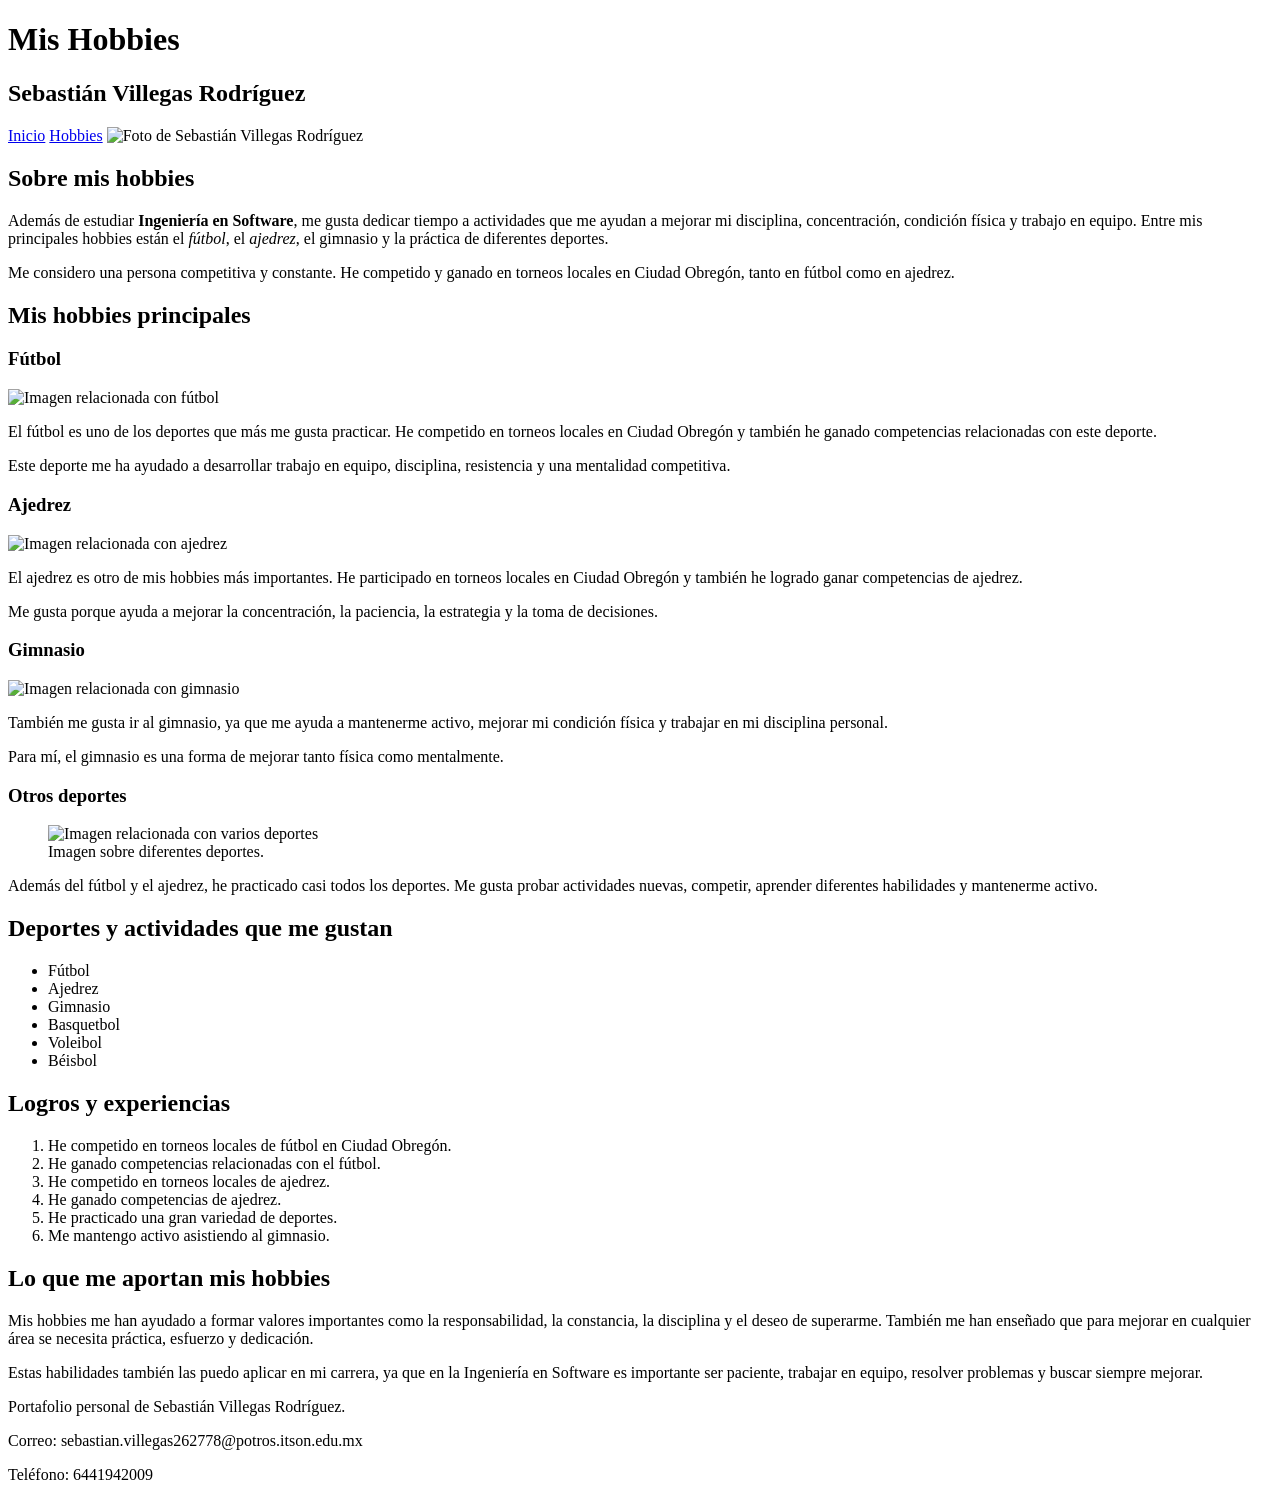
==== static/Hobbies.html @ 04a099b8 "Add files via upload" ====
<!DOCTYPE html>
<html lang="es">
<head>
    <meta charset="UTF-8">
    <meta name="viewport" content="width=device-width, initial-scale=1.0">
    <title>Hobbies de Sebastián Villegas Rodríguez</title>
</head>
<body>

<header>
    <h1>Mis Hobbies</h1>
    <h2>Sebastián Villegas Rodríguez</h2>
    <nav>
        <a href="index.html">Inicio</a>
        <a href="Hobbies.html">Hobbies</a>
        <img src="imagenes/sebastianVillegas.jpeg" alt="Foto de Sebastián Villegas Rodríguez" width="250">
    </nav>
</header>
<main>
    <section>
        <h2>Sobre mis hobbies</h2>
        <p>
            Además de estudiar <strong>Ingeniería en Software</strong>, me gusta dedicar tiempo a actividades
            que me ayudan a mejorar mi disciplina, concentración, condición física y trabajo en equipo.
            Entre mis principales hobbies están el <em>fútbol</em>, el <em>ajedrez</em>, el gimnasio
            y la práctica de diferentes deportes.
        </p>
        <p>
            Me considero una persona competitiva y constante. He competido y ganado en torneos locales
            en Ciudad Obregón, tanto en fútbol como en ajedrez.
        </p>
    </section>
    <section>
        <h2>Mis hobbies principales</h2>
        <article>
            <h3>Fútbol</h3>
                <img src="https://s1.significados.com/foto/imagen-de-destaque-que-es-el-futbol.-jugadores-y-balon.jpg?class=ogImageSquare" alt="Imagen relacionada con fútbol" width="300">
            <p>El fútbol es uno de los deportes que más me gusta practicar. He competido en torneos locales en Ciudad Obregón y también he ganado competencias relacionadas con este deporte.</p>
            <p>Este deporte me ha ayudado a desarrollar trabajo en equipo, disciplina, resistencia y una mentalidad competitiva.</p>
        </article>
        <article>
            <h3>Ajedrez</h3>
                <img src="https://encrypted-tbn0.gstatic.com/images?q=tbn:ANd9GcQHMkC3qStjIYjzLUYKY2FWgdoibkIAQm7ytg&s" alt="Imagen relacionada con ajedrez" width="300">
            <p>El ajedrez es otro de mis hobbies más importantes. He participado en torneos locales en Ciudad Obregón y también he logrado ganar competencias de ajedrez.
            </p>
            <p>Me gusta porque ayuda a mejorar la concentración, la paciencia, la estrategia y la toma de decisiones.</p>
        </article>
        <article>
            <h3>Gimnasio</h3>
                <img src="https://encrypted-tbn0.gstatic.com/images?q=tbn:ANd9GcQt5wh2cwJgsWoh7ID6_ZHwfo4xbdhHfyCSoQ&s" alt="Imagen relacionada con gimnasio" width="300">
            <p>También me gusta ir al gimnasio, ya que me ayuda a mantenerme activo, mejorar mi condición física y trabajar en mi disciplina personal.</p>
            <p>Para mí, el gimnasio es una forma de mejorar tanto física como mentalmente.</p>
        </article>
        <article>
            <h3>Otros deportes</h3>
            <figure><img src="https://encrypted-tbn0.gstatic.com/images?q=tbn:ANd9GcRJe6WWM1Tv-RJjZYS1oz4O3TuaKF_u3JOrDQ&s" alt="Imagen relacionada con varios deportes" width="300"><figcaption>Imagen sobre diferentes deportes.</figcaption></figure>
            <p>Además del fútbol y el ajedrez, he practicado casi todos los deportes. Me gusta probar actividades nuevas, competir, aprender diferentes habilidades y mantenerme activo.</p>
        </article>
    </section>
    <section>
        <h2>Deportes y actividades que me gustan</h2>
        <ul>
            <li>Fútbol</li>
            <li>Ajedrez</li>
            <li>Gimnasio</li>
            <li>Basquetbol</li>
            <li>Voleibol</li>
            <li>Béisbol</li>
        </ul>
    </section>
    <section>
        <h2>Logros y experiencias</h2>
        <ol>
            <li>He competido en torneos locales de fútbol en Ciudad Obregón.</li>
            <li>He ganado competencias relacionadas con el fútbol.</li>
            <li>He competido en torneos locales de ajedrez.</li>
            <li>He ganado competencias de ajedrez.</li>
            <li>He practicado una gran variedad de deportes.</li>
            <li>Me mantengo activo asistiendo al gimnasio.</li>
        </ol>
    </section>
    <section>
        <h2>Lo que me aportan mis hobbies</h2>
        <p>Mis hobbies me han ayudado a formar valores importantes como la responsabilidad, la constancia, la disciplina y el deseo de superarme. También me han enseñado que para mejorar en cualquier área se necesita práctica, esfuerzo y dedicación.</p>
        <p>Estas habilidades también las puedo aplicar en mi carrera, ya que en la Ingeniería en Software es importante ser paciente, trabajar en equipo, resolver problemas y buscar siempre mejorar.</p>
    </section>
</main>
<footer>
    <p>Portafolio personal de Sebastián Villegas Rodríguez.</p>
    <p>Correo: sebastian.villegas262778@potros.itson.edu.mx</p>
    <p>Teléfono: 6441942009</p>
</footer>
</body>
</html>
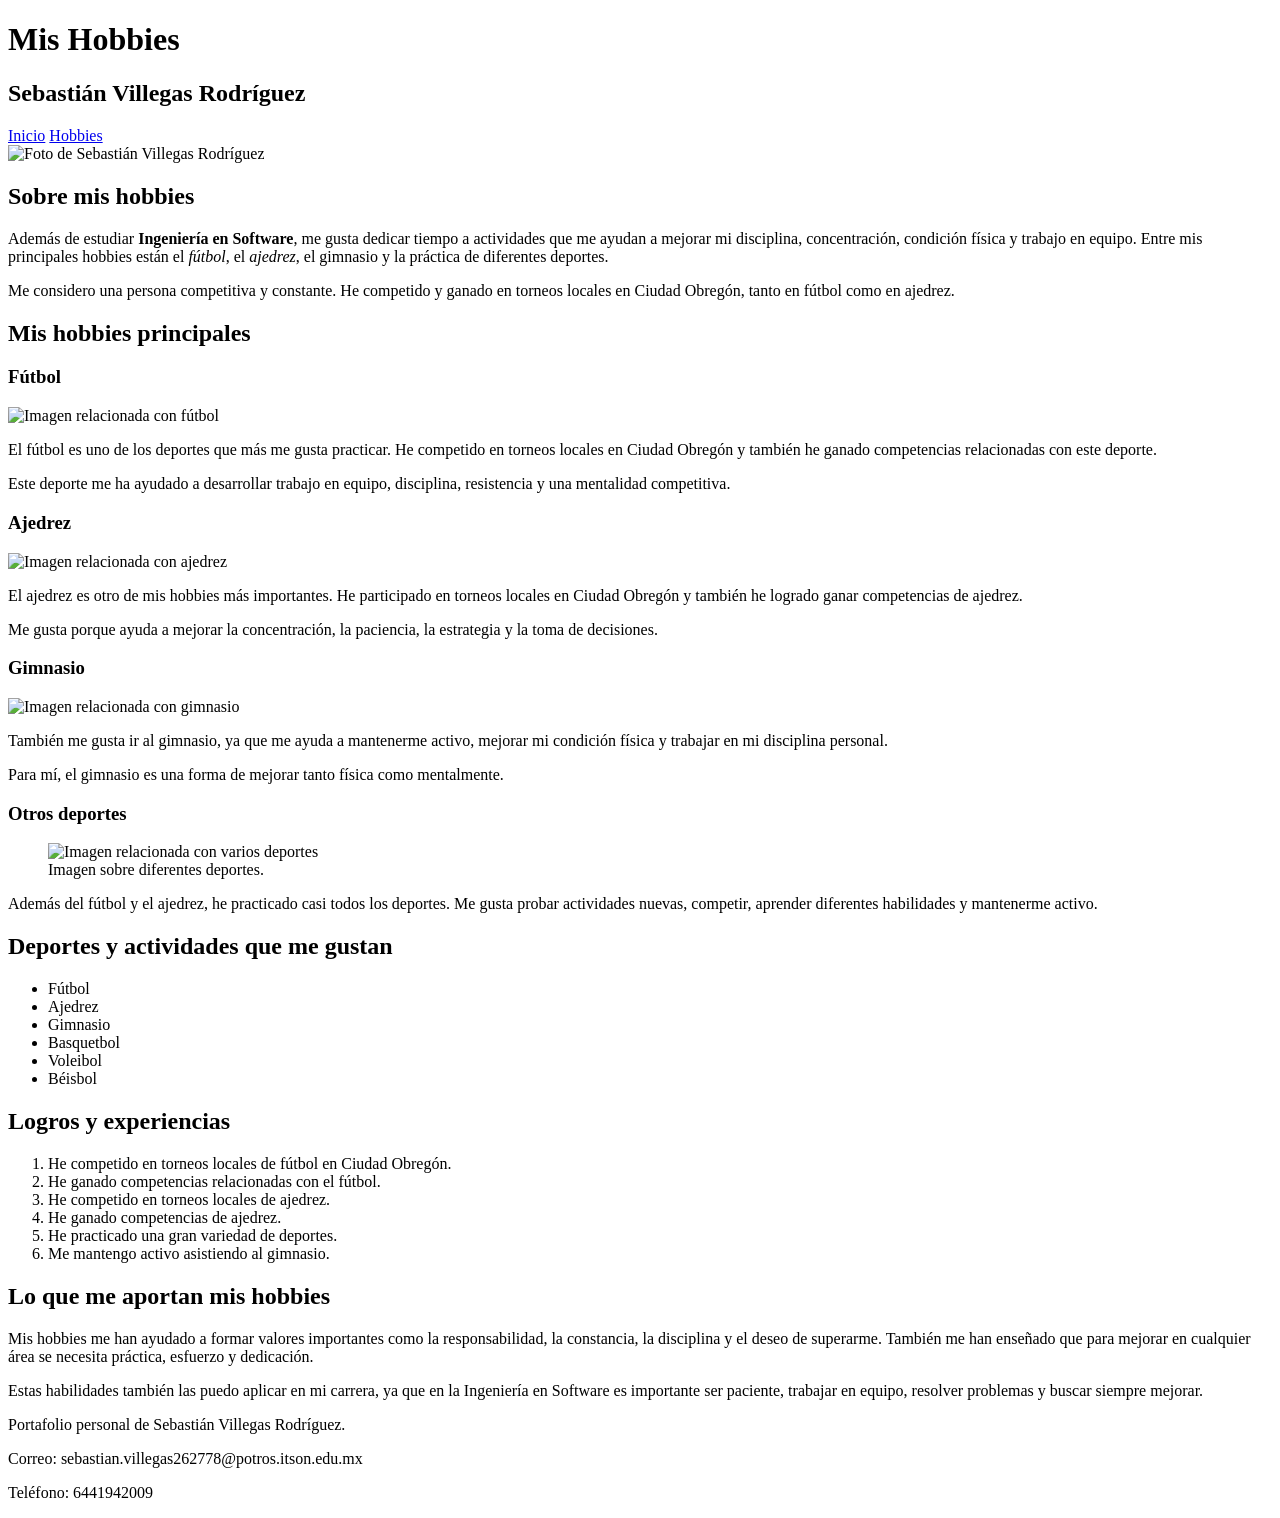
==== commit 323ba88b: "Add files via upload" ====
--- a/static/Hobbies.html
+++ b/static/Hobbies.html
@@ -13,8 +13,8 @@
     <nav>
         <a href="index.html">Inicio</a>
         <a href="Hobbies.html">Hobbies</a>
-        <img src="imagenes/sebastianVillegas.jpeg" alt="Foto de Sebastián Villegas Rodríguez" width="250">
     </nav>
+    <img src="imagenes/sebastianVillegas.jpeg" alt="Foto de Sebastián Villegas Rodríguez" width="250">
 </header>
 <main>
     <section>
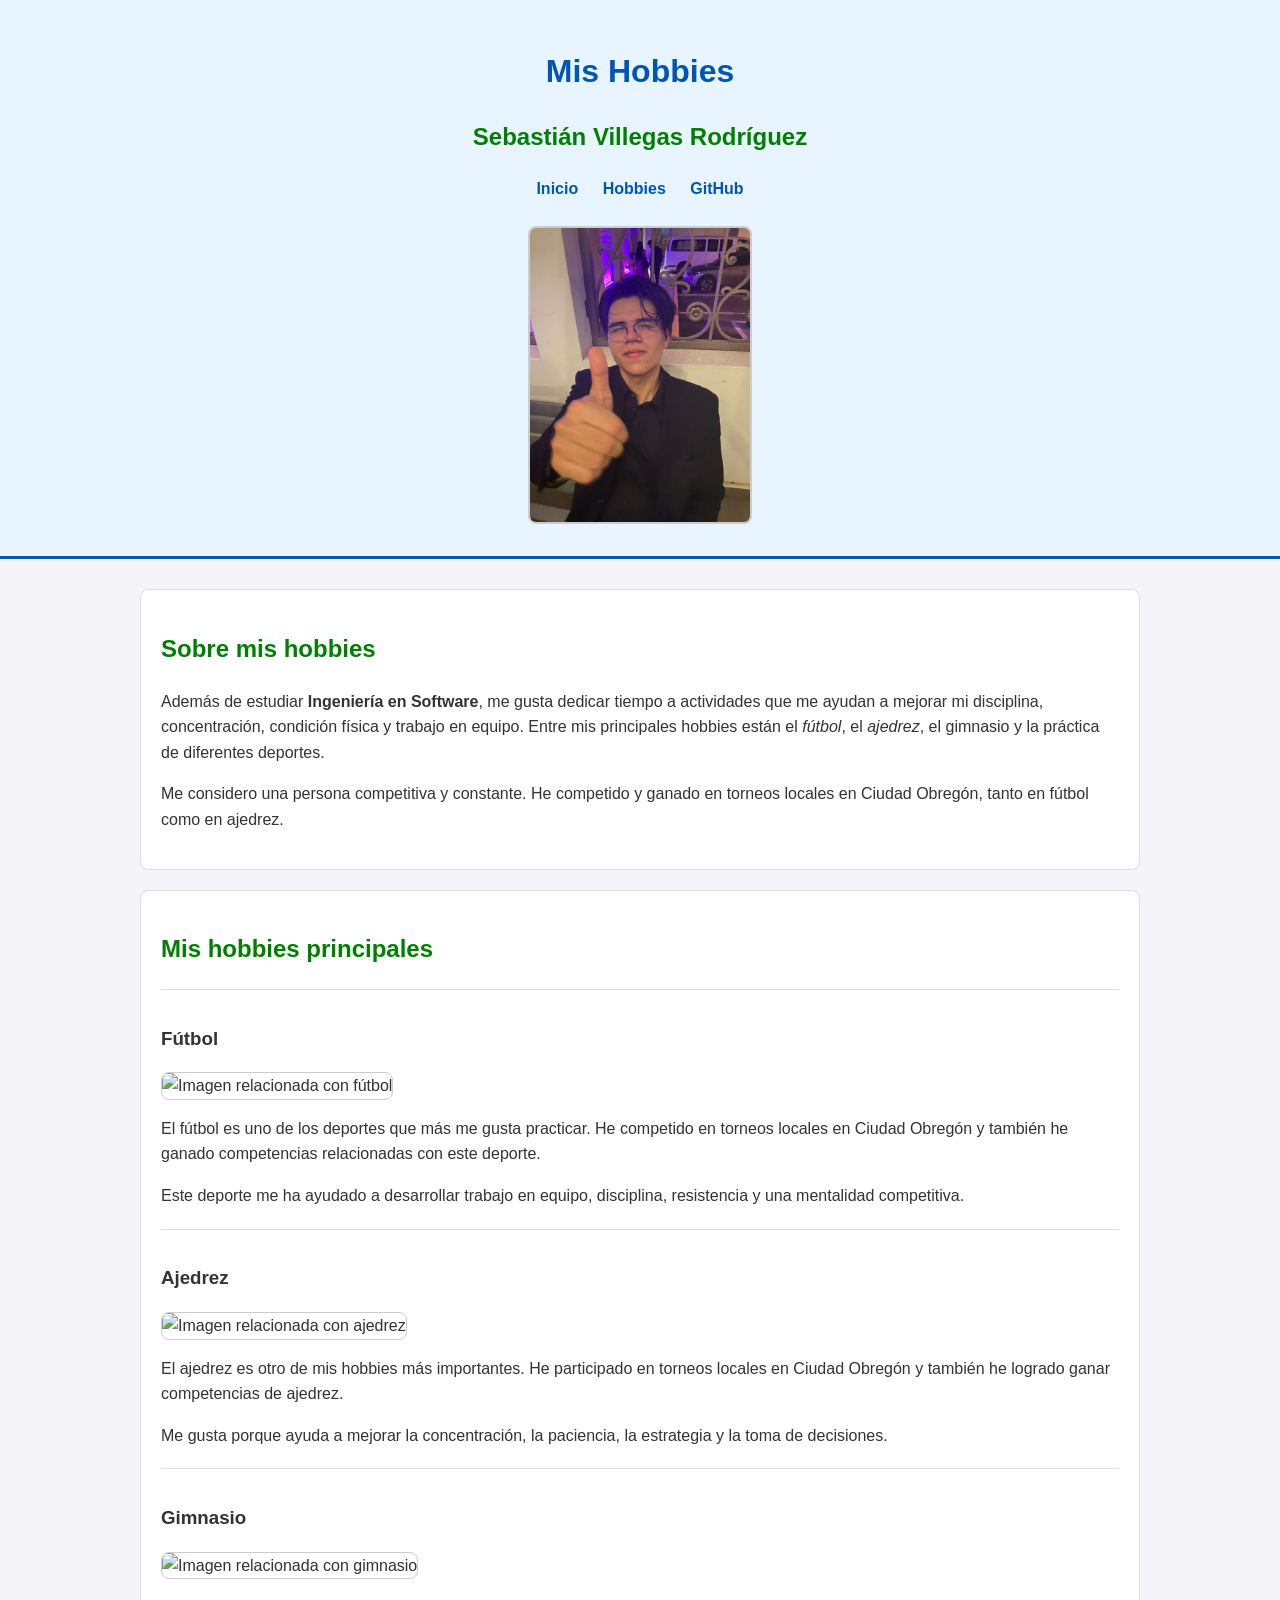
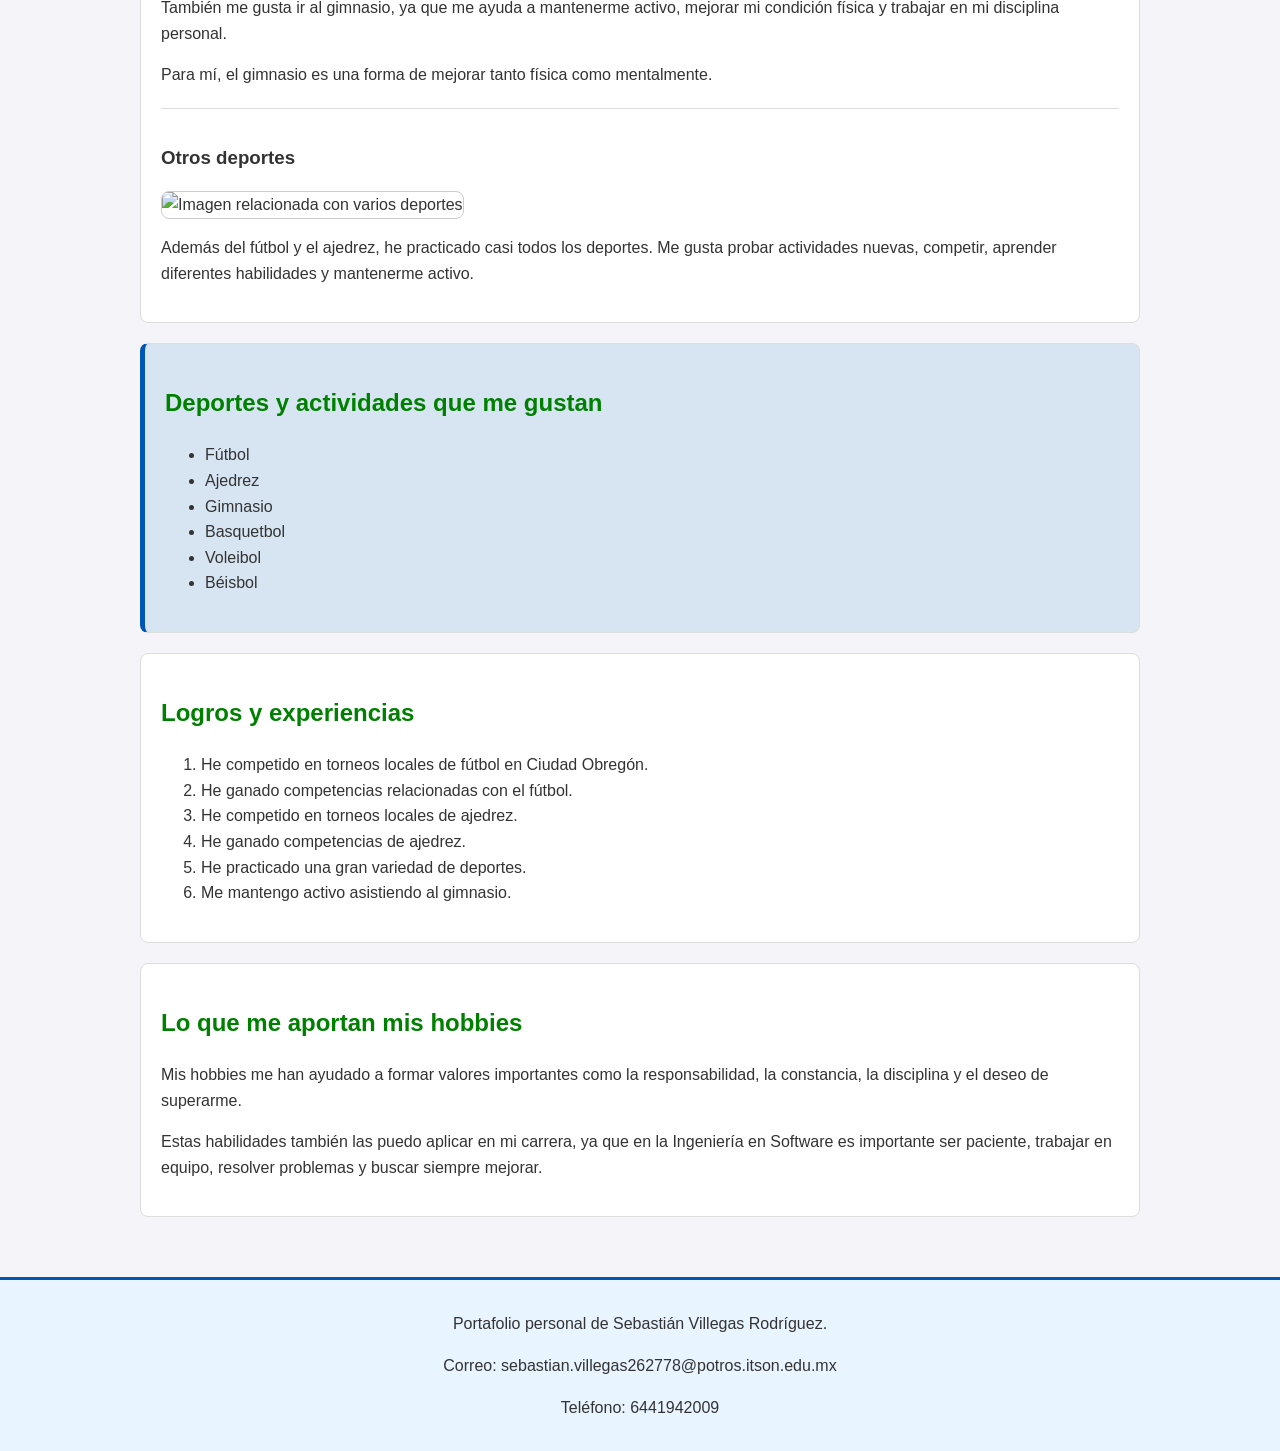
==== commit 08716d75: "Add files via upload" ====
--- a/static/Hobbies.html
+++ b/static/Hobbies.html
@@ -4,60 +4,53 @@
     <meta charset="UTF-8">
     <meta name="viewport" content="width=device-width, initial-scale=1.0">
     <title>Hobbies de Sebastián Villegas Rodríguez</title>
+    <link rel="stylesheet" href="stylees.css">
+    <link rel="icon" type="image/jpeg" href="imagenes/SebastianVillegas.jpeg">
 </head>
 <body>
-
 <header>
     <h1>Mis Hobbies</h1>
     <h2>Sebastián Villegas Rodríguez</h2>
     <nav>
         <a href="index.html">Inicio</a>
-        <a href="Hobbies.html">Hobbies</a>
+        <a href="hobbies.html">Hobbies</a>
+        <a href="https://github.com/sebastiangoood/Portafolio-SebastianVillegas" target="_blank">GitHub</a>
     </nav>
-    <img src="imagenes/sebastianVillegas.jpeg" alt="Foto de Sebastián Villegas Rodríguez" width="250">
+    <img class="foto-perfil" src="imagenes/SebastianVillegas.jpeg" alt="Foto de Sebastián Villegas Rodríguez">
 </header>
-<main>
-    <section>
+<main id="contenido-principal">
+    <section class="tarjeta">
         <h2>Sobre mis hobbies</h2>
-        <p>
-            Además de estudiar <strong>Ingeniería en Software</strong>, me gusta dedicar tiempo a actividades
-            que me ayudan a mejorar mi disciplina, concentración, condición física y trabajo en equipo.
-            Entre mis principales hobbies están el <em>fútbol</em>, el <em>ajedrez</em>, el gimnasio
-            y la práctica de diferentes deportes.
-        </p>
-        <p>
-            Me considero una persona competitiva y constante. He competido y ganado en torneos locales
-            en Ciudad Obregón, tanto en fútbol como en ajedrez.
-        </p>
+        <p>Además de estudiar <strong>Ingeniería en Software</strong>, me gusta dedicar tiempo a actividades que me ayudan a mejorar mi disciplina, concentración, condición física y trabajo en equipo. Entre mis principales hobbies están el <em>fútbol</em>, el <em>ajedrez</em>, el gimnasio y la práctica de diferentes deportes.</p>
+        <p>Me considero una persona competitiva y constante. He competido y ganado en torneos locales en Ciudad Obregón, tanto en fútbol como en ajedrez.</p>
     </section>
-    <section>
+    <section class="tarjeta">
         <h2>Mis hobbies principales</h2>
-        <article>
+        <article class="hobby">
             <h3>Fútbol</h3>
-                <img src="https://s1.significados.com/foto/imagen-de-destaque-que-es-el-futbol.-jugadores-y-balon.jpg?class=ogImageSquare" alt="Imagen relacionada con fútbol" width="300">
+            <img src="https://s1.significados.com/foto/imagen-de-destaque-que-es-el-futbol.-jugadores-y-balon.jpg?class=ogImageSquare" alt="Imagen relacionada con fútbol">
             <p>El fútbol es uno de los deportes que más me gusta practicar. He competido en torneos locales en Ciudad Obregón y también he ganado competencias relacionadas con este deporte.</p>
             <p>Este deporte me ha ayudado a desarrollar trabajo en equipo, disciplina, resistencia y una mentalidad competitiva.</p>
         </article>
-        <article>
+        <article class="hobby">
             <h3>Ajedrez</h3>
-                <img src="https://encrypted-tbn0.gstatic.com/images?q=tbn:ANd9GcQHMkC3qStjIYjzLUYKY2FWgdoibkIAQm7ytg&s" alt="Imagen relacionada con ajedrez" width="300">
-            <p>El ajedrez es otro de mis hobbies más importantes. He participado en torneos locales en Ciudad Obregón y también he logrado ganar competencias de ajedrez.
-            </p>
+            <img src="https://encrypted-tbn0.gstatic.com/images?q=tbn:ANd9GcQHMkC3qStjIYjzLUYKY2FWgdoibkIAQm7ytg&s" alt="Imagen relacionada con ajedrez">
+            <p>El ajedrez es otro de mis hobbies más importantes. He participado en torneos locales en Ciudad Obregón y también he logrado ganar competencias de ajedrez.</p>
             <p>Me gusta porque ayuda a mejorar la concentración, la paciencia, la estrategia y la toma de decisiones.</p>
         </article>
-        <article>
+        <article class="hobby">
             <h3>Gimnasio</h3>
-                <img src="https://encrypted-tbn0.gstatic.com/images?q=tbn:ANd9GcQt5wh2cwJgsWoh7ID6_ZHwfo4xbdhHfyCSoQ&s" alt="Imagen relacionada con gimnasio" width="300">
+            <img src="https://encrypted-tbn0.gstatic.com/images?q=tbn:ANd9GcQt5wh2cwJgsWoh7ID6_ZHwfo4xbdhHfyCSoQ&s" alt="Imagen relacionada con gimnasio">
             <p>También me gusta ir al gimnasio, ya que me ayuda a mantenerme activo, mejorar mi condición física y trabajar en mi disciplina personal.</p>
             <p>Para mí, el gimnasio es una forma de mejorar tanto física como mentalmente.</p>
         </article>
-        <article>
+        <article class="hobby">
             <h3>Otros deportes</h3>
-            <figure><img src="https://encrypted-tbn0.gstatic.com/images?q=tbn:ANd9GcRJe6WWM1Tv-RJjZYS1oz4O3TuaKF_u3JOrDQ&s" alt="Imagen relacionada con varios deportes" width="300"><figcaption>Imagen sobre diferentes deportes.</figcaption></figure>
+                <img src="https://encrypted-tbn0.gstatic.com/images?q=tbn:ANd9GcRJe6WWM1Tv-RJjZYS1oz4O3TuaKF_u3JOrDQ&s" alt="Imagen relacionada con varios deportes">
             <p>Además del fútbol y el ajedrez, he practicado casi todos los deportes. Me gusta probar actividades nuevas, competir, aprender diferentes habilidades y mantenerme activo.</p>
         </article>
     </section>
-    <section>
+    <section class="tarjeta destacado">
         <h2>Deportes y actividades que me gustan</h2>
         <ul>
             <li>Fútbol</li>
@@ -68,7 +61,7 @@
             <li>Béisbol</li>
         </ul>
     </section>
-    <section>
+    <section class="tarjeta">
         <h2>Logros y experiencias</h2>
         <ol>
             <li>He competido en torneos locales de fútbol en Ciudad Obregón.</li>
@@ -79,16 +72,17 @@
             <li>Me mantengo activo asistiendo al gimnasio.</li>
         </ol>
     </section>
-    <section>
+    <section class="tarjeta">
         <h2>Lo que me aportan mis hobbies</h2>
-        <p>Mis hobbies me han ayudado a formar valores importantes como la responsabilidad, la constancia, la disciplina y el deseo de superarme. También me han enseñado que para mejorar en cualquier área se necesita práctica, esfuerzo y dedicación.</p>
+        <p>Mis hobbies me han ayudado a formar valores importantes como la responsabilidad, la constancia, la disciplina y el deseo de superarme.</p>
         <p>Estas habilidades también las puedo aplicar en mi carrera, ya que en la Ingeniería en Software es importante ser paciente, trabajar en equipo, resolver problemas y buscar siempre mejorar.</p>
     </section>
 </main>
-<footer>
+<footer id="contacto">
     <p>Portafolio personal de Sebastián Villegas Rodríguez.</p>
     <p>Correo: sebastian.villegas262778@potros.itson.edu.mx</p>
     <p>Teléfono: 6441942009</p>
 </footer>
+
 </body>
 </html>
--- a/static/stylees.css
+++ b/static/stylees.css
@@ -0,0 +1,124 @@
+body {
+    font-family: Tahoma, Verdana, sans-serif;
+    background-color: #f4f4f9;
+    color: #333333;
+    line-height: 1.6;
+    margin: 0;
+    padding: 0;
+}
+
+header {
+    background-color: #e8f4ff;
+    text-align: center;
+    padding: 25px;
+    border-bottom: 3px solid #0056b3;
+}
+
+h1 {
+    color: #0056b3;
+    margin-bottom: 5px;
+}
+
+h2 {
+    color: #008000;
+}
+
+h3 {
+    color: #333333;
+}
+
+nav {
+    margin: 15px 0;
+}
+
+nav a {
+    color: #0056b3;
+    text-decoration: none;
+    font-weight: bold;
+    margin: 0 10px;
+}
+
+nav a:hover {
+    text-decoration: underline;
+}
+
+#contenido-principal {
+    max-width: 1000px;
+    margin: 20px auto;
+    padding: 10px;
+}
+
+.tarjeta {
+    background-color: #ffffff;
+    border: 1px solid #dddddd;
+    padding: 20px;
+    margin-bottom: 20px;
+    border-radius: 8px;
+}
+
+#sobre-mi {
+    box-shadow: 0 2px 5px rgba(0, 0, 0, 0.12);
+}
+
+#informacion-personal {
+    border-left: 5px solid #0056b3;
+}
+
+#historial {
+    border-left: 5px solid #008000;
+}
+
+.destacado {
+    background-color: #d7e5f3;
+    border-left: 5px solid #0056b3;
+}
+
+.foto-perfil {
+    width: 220px;
+    border-radius: 8px;
+    border: 2px solid #cccccc;
+    margin-top: 10px;
+}
+
+.tabla-bonita {
+    width: 100%;
+    border-collapse: collapse;
+    margin-top: 10px;
+}
+
+.tabla-bonita th,
+.tabla-bonita td {
+    border: 1px solid #cccccc;
+    padding: 10px;
+    text-align: left;
+}
+
+.tabla-bonita th {
+    background-color: #0056b3;
+    color: white;
+}
+
+.hobby {
+    border-top: 1px solid #dddddd;
+    padding-top: 15px;
+    margin-top: 20px;
+}
+
+.hobby img {
+    width: 300px;
+    max-width: 100%;
+    border-radius: 8px;
+    border: 1px solid #cccccc;
+}
+
+footer {
+    background-color: #e8f4ff;
+    text-align: center;
+    padding: 15px;
+    border-top: 3px solid #0056b3;
+    margin-top: 30px;
+}
+
+#contacto {
+    color: #333333;
+}
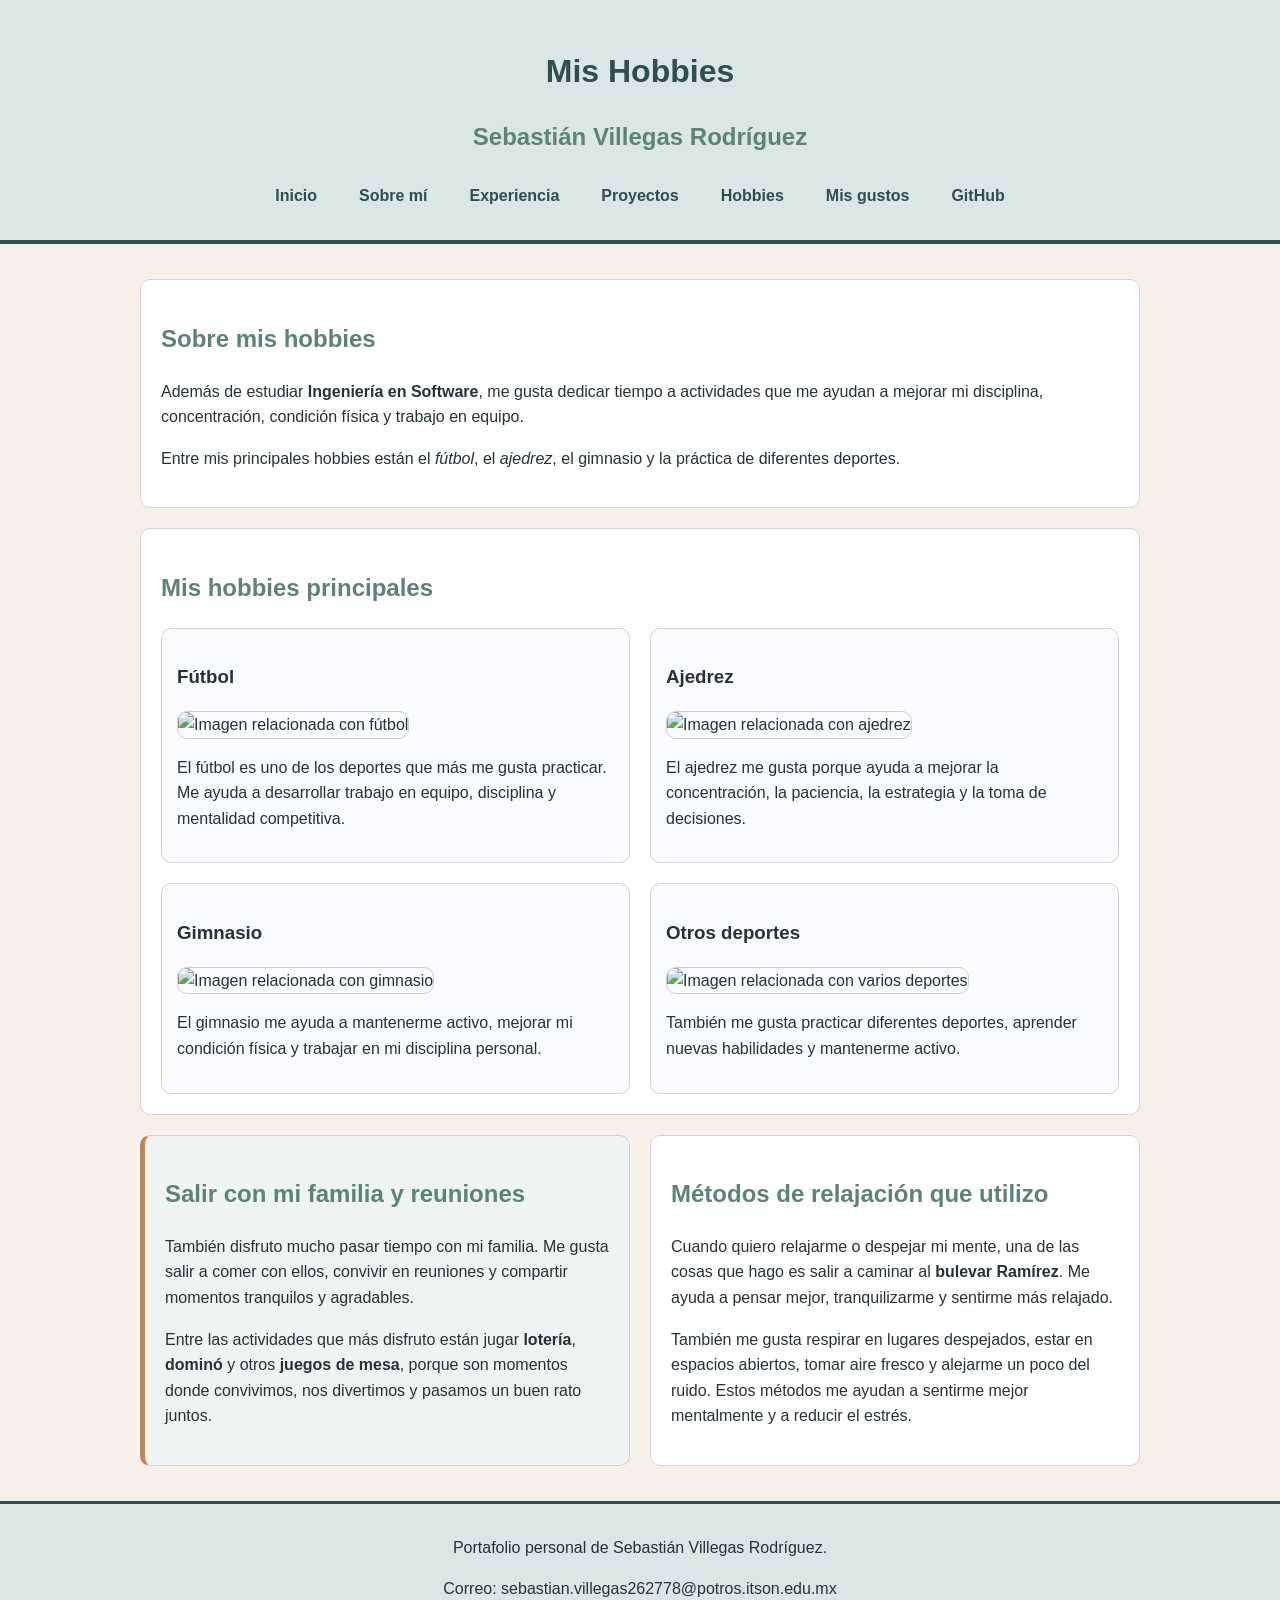
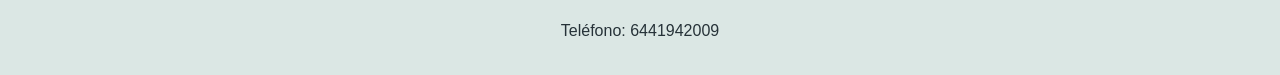
==== commit f82c5460: "Add files via upload" ====
--- a/static/Hobbies.html
+++ b/static/Hobbies.html
@@ -8,77 +8,117 @@
     <link rel="icon" type="image/jpeg" href="imagenes/SebastianVillegas.jpeg">
 </head>
 <body>
+
 <header>
     <h1>Mis Hobbies</h1>
     <h2>Sebastián Villegas Rodríguez</h2>
+
     <nav>
         <a href="index.html">Inicio</a>
-        <a href="hobbies.html">Hobbies</a>
+        <a href="index.html#sobre-mi">Sobre mí</a>
+        <a href="index.html#historial">Experiencia</a>
+        <a href="index.html#proyectos">Proyectos</a>
+        <a href="Hobbies.html">Hobbies</a>
+        <a href="gustos.html">Mis gustos</a>
         <a href="https://github.com/sebastiangoood/Portafolio-SebastianVillegas" target="_blank">GitHub</a>
     </nav>
-    <img class="foto-perfil" src="imagenes/SebastianVillegas.jpeg" alt="Foto de Sebastián Villegas Rodríguez">
 </header>
+
 <main id="contenido-principal">
+
+    <section class="tarjeta seccion-completa">
+        <h2>Sobre mis hobbies</h2>
+
+        <p>
+            Además de estudiar <strong>Ingeniería en Software</strong>, me gusta dedicar tiempo
+            a actividades que me ayudan a mejorar mi disciplina, concentración, condición física
+            y trabajo en equipo.
+        </p>
+
+        <p>
+            Entre mis principales hobbies están el <em>fútbol</em>, el <em>ajedrez</em>,
+            el gimnasio y la práctica de diferentes deportes.
+        </p>
+    </section>
+
+    <section class="tarjeta seccion-completa">
+        <h2>Mis hobbies principales</h2>
+
+        <div class="grid-hobbies">
+
+            <article class="hobby-card">
+                <h3>Fútbol</h3>
+                <img class="imagen-hobby" src="https://a.storyblok.com/f/112937/568x464/7dd062feb7/truth_english_football_hero.jpg" alt="Imagen relacionada con fútbol">
+                <p>
+                    El fútbol es uno de los deportes que más me gusta practicar.
+                    Me ayuda a desarrollar trabajo en equipo, disciplina y mentalidad competitiva.
+                </p>
+            </article>
+
+            <article class="hobby-card">
+                <h3>Ajedrez</h3>
+                <img class="imagen-hobby" src="https://media.chesskidfiles.com/images/user/tiny_mce/GrandpaRayNC/chessboard%20setup%20correctly%20with%20all%20pieces_f82a7.png" alt="Imagen relacionada con ajedrez">
+                <p>
+                    El ajedrez me gusta porque ayuda a mejorar la concentración,
+                    la paciencia, la estrategia y la toma de decisiones.
+                </p>
+            </article>
+
+            <article class="hobby-card">
+                <h3>Gimnasio</h3>
+                <img class="imagen-hobby" src="https://encrypted-tbn0.gstatic.com/images?q=tbn:ANd9GcQwhgW1i7JqoTts0nvMIpfUPjP6OP3RQraT-g&s" alt="Imagen relacionada con gimnasio">
+                <p>
+                    El gimnasio me ayuda a mantenerme activo, mejorar mi condición física
+                    y trabajar en mi disciplina personal.
+                </p>
+            </article>
+
+            <article class="hobby-card">
+                <h3>Otros deportes</h3>
+                <img class="imagen-hobby" src="https://encrypted-tbn0.gstatic.com/images?q=tbn:ANd9GcTaNi0xDk6oSTH8D2zjE673VPNcdiaogVeGyw&s" alt="Imagen relacionada con varios deportes">
+                <p>
+                    También me gusta practicar diferentes deportes, aprender nuevas habilidades
+                    y mantenerme activo.
+                </p>
+            </article>
+
+        </div>
+    </section>
+
+    <section class="tarjeta destacado">
+        <h2>Salir con mi familia y reuniones</h2>
+
+        <p>
+            También disfruto mucho pasar tiempo con mi familia. Me gusta salir a comer con ellos,
+            convivir en reuniones y compartir momentos tranquilos y agradables.
+        </p>
+
+        <p>
+            Entre las actividades que más disfruto están jugar <strong>lotería</strong>,
+            <strong>dominó</strong> y otros <strong>juegos de mesa</strong>, porque son
+            momentos donde convivimos, nos divertimos y pasamos un buen rato juntos.
+        </p>
+    </section>
+
     <section class="tarjeta">
-        <h2>Sobre mis hobbies</h2>
-        <p>Además de estudiar <strong>Ingeniería en Software</strong>, me gusta dedicar tiempo a actividades que me ayudan a mejorar mi disciplina, concentración, condición física y trabajo en equipo. Entre mis principales hobbies están el <em>fútbol</em>, el <em>ajedrez</em>, el gimnasio y la práctica de diferentes deportes.</p>
-        <p>Me considero una persona competitiva y constante. He competido y ganado en torneos locales en Ciudad Obregón, tanto en fútbol como en ajedrez.</p>
+        <h2>Métodos de relajación que utilizo</h2>
+
+        <p>
+            Cuando quiero relajarme o despejar mi mente, una de las cosas que hago es
+            salir a caminar al <strong>bulevar Ramírez</strong>. Me ayuda a pensar mejor,
+            tranquilizarme y sentirme más relajado.
+        </p>
+
+        <p>
+            También me gusta respirar en lugares despejados, estar en espacios abiertos,
+            tomar aire fresco y alejarme un poco del ruido. Estos métodos me ayudan a
+            sentirme mejor mentalmente y a reducir el estrés.
+        </p>
     </section>
-    <section class="tarjeta">
-        <h2>Mis hobbies principales</h2>
-        <article class="hobby">
-            <h3>Fútbol</h3>
-            <img src="https://s1.significados.com/foto/imagen-de-destaque-que-es-el-futbol.-jugadores-y-balon.jpg?class=ogImageSquare" alt="Imagen relacionada con fútbol">
-            <p>El fútbol es uno de los deportes que más me gusta practicar. He competido en torneos locales en Ciudad Obregón y también he ganado competencias relacionadas con este deporte.</p>
-            <p>Este deporte me ha ayudado a desarrollar trabajo en equipo, disciplina, resistencia y una mentalidad competitiva.</p>
-        </article>
-        <article class="hobby">
-            <h3>Ajedrez</h3>
-            <img src="https://encrypted-tbn0.gstatic.com/images?q=tbn:ANd9GcQHMkC3qStjIYjzLUYKY2FWgdoibkIAQm7ytg&s" alt="Imagen relacionada con ajedrez">
-            <p>El ajedrez es otro de mis hobbies más importantes. He participado en torneos locales en Ciudad Obregón y también he logrado ganar competencias de ajedrez.</p>
-            <p>Me gusta porque ayuda a mejorar la concentración, la paciencia, la estrategia y la toma de decisiones.</p>
-        </article>
-        <article class="hobby">
-            <h3>Gimnasio</h3>
-            <img src="https://encrypted-tbn0.gstatic.com/images?q=tbn:ANd9GcQt5wh2cwJgsWoh7ID6_ZHwfo4xbdhHfyCSoQ&s" alt="Imagen relacionada con gimnasio">
-            <p>También me gusta ir al gimnasio, ya que me ayuda a mantenerme activo, mejorar mi condición física y trabajar en mi disciplina personal.</p>
-            <p>Para mí, el gimnasio es una forma de mejorar tanto física como mentalmente.</p>
-        </article>
-        <article class="hobby">
-            <h3>Otros deportes</h3>
-                <img src="https://encrypted-tbn0.gstatic.com/images?q=tbn:ANd9GcRJe6WWM1Tv-RJjZYS1oz4O3TuaKF_u3JOrDQ&s" alt="Imagen relacionada con varios deportes">
-            <p>Además del fútbol y el ajedrez, he practicado casi todos los deportes. Me gusta probar actividades nuevas, competir, aprender diferentes habilidades y mantenerme activo.</p>
-        </article>
-    </section>
-    <section class="tarjeta destacado">
-        <h2>Deportes y actividades que me gustan</h2>
-        <ul>
-            <li>Fútbol</li>
-            <li>Ajedrez</li>
-            <li>Gimnasio</li>
-            <li>Basquetbol</li>
-            <li>Voleibol</li>
-            <li>Béisbol</li>
-        </ul>
-    </section>
-    <section class="tarjeta">
-        <h2>Logros y experiencias</h2>
-        <ol>
-            <li>He competido en torneos locales de fútbol en Ciudad Obregón.</li>
-            <li>He ganado competencias relacionadas con el fútbol.</li>
-            <li>He competido en torneos locales de ajedrez.</li>
-            <li>He ganado competencias de ajedrez.</li>
-            <li>He practicado una gran variedad de deportes.</li>
-            <li>Me mantengo activo asistiendo al gimnasio.</li>
-        </ol>
-    </section>
-    <section class="tarjeta">
-        <h2>Lo que me aportan mis hobbies</h2>
-        <p>Mis hobbies me han ayudado a formar valores importantes como la responsabilidad, la constancia, la disciplina y el deseo de superarme.</p>
-        <p>Estas habilidades también las puedo aplicar en mi carrera, ya que en la Ingeniería en Software es importante ser paciente, trabajar en equipo, resolver problemas y buscar siempre mejorar.</p>
-    </section>
+
 </main>
-<footer id="contacto">
+
+<footer id="contacto-footer">
     <p>Portafolio personal de Sebastián Villegas Rodríguez.</p>
     <p>Correo: sebastian.villegas262778@potros.itson.edu.mx</p>
     <p>Teléfono: 6441942009</p>
--- a/static/stylees.css
+++ b/static/stylees.css
@@ -1,83 +1,119 @@
+:root {
+    --color-principal: #2f4f4f;
+    --color-secundario: #5c8374;
+    --color-acento: #c08457;
+    --color-fondo: #f5f1e8;
+    --color-header: #dbe7e4;
+    --color-texto: #263238;
+    --color-blanco: #ffffff;
+    --color-borde: #d6d3c9;
+    --color-tarjeta-suave: #eef4f1;
+    --radio-borde: 10px;
+}
+
 body {
     font-family: Tahoma, Verdana, sans-serif;
-    background-color: #f4f4f9;
-    color: #333333;
+    background-color: var(--color-fondo);
+    color: var(--color-texto);
     line-height: 1.6;
     margin: 0;
     padding: 0;
+
+    display: grid;
+    grid-template-rows: auto 1fr auto;
+    min-height: 100vh;
 }
 
 header {
-    background-color: #e8f4ff;
+    background-color: var(--color-header);
     text-align: center;
     padding: 25px;
-    border-bottom: 3px solid #0056b3;
+    border-bottom: 4px solid var(--color-principal);
 }
 
 h1 {
-    color: #0056b3;
+    color: var(--color-principal);
     margin-bottom: 5px;
 }
 
 h2 {
-    color: #008000;
+    color: var(--color-secundario);
 }
 
 h3 {
-    color: #333333;
+    color: var(--color-texto);
 }
 
 nav {
-    margin: 15px 0;
+    display: flex;
+    justify-content: center;
+    gap: 18px;
+    margin-top: 15px;
+    flex-wrap: wrap;
 }
 
 nav a {
-    color: #0056b3;
+    color: var(--color-principal);
     text-decoration: none;
     font-weight: bold;
-    margin: 0 10px;
+    padding: 7px 12px;
+    border-radius: var(--radio-borde);
 }
 
 nav a:hover {
-    text-decoration: underline;
+    background-color: var(--color-principal);
+    color: var(--color-blanco);
 }
 
 #contenido-principal {
+    width: 90%;
     max-width: 1000px;
-    margin: 20px auto;
+    margin: 25px auto;
     padding: 10px;
+
+    display: grid;
+    grid-template-columns: 1fr 1fr;
+    gap: 20px;
+}
+
+.seccion-completa {
+    grid-column: 1 / 3;
 }
 
 .tarjeta {
-    background-color: #ffffff;
-    border: 1px solid #dddddd;
+    background-color: var(--color-blanco);
+    border: 1px solid var(--color-borde);
     padding: 20px;
-    margin-bottom: 20px;
-    border-radius: 8px;
-}
-
-#sobre-mi {
-    box-shadow: 0 2px 5px rgba(0, 0, 0, 0.12);
-}
-
-#informacion-personal {
-    border-left: 5px solid #0056b3;
-}
-
-#historial {
-    border-left: 5px solid #008000;
-}
-
-.destacado {
-    background-color: #d7e5f3;
-    border-left: 5px solid #0056b3;
+    border-radius: var(--radio-borde);
+    overflow: auto;
+}
+
+.tarjeta:hover {
+    box-shadow: 0 4px 12px rgba(0, 0, 0, 0.18);
+    transform: translateY(-3px);
 }
 
 .foto-perfil {
     width: 220px;
-    border-radius: 8px;
+    border-radius: 50px;
     border: 2px solid #cccccc;
-    margin-top: 10px;
+    padding: 5px;
+    margin-left: 15px;
+    margin-bottom: 15px;
+    float: right;
+}
+
+#informacion-personal {
+    border-left: 5px solid var(--color-principal);
+}
+
+#historial {
+    border-left: 5px solid var(--color-secundario);
+}
+
+.destacado {
+    background-color: var(--color-tarjeta-suave);
+    border-left: 5px solid var(--color-acento);
 }
 
 .tabla-bonita {
@@ -94,31 +130,163 @@
 }
 
 .tabla-bonita th {
-    background-color: #0056b3;
-    color: white;
-}
-
-.hobby {
-    border-top: 1px solid #dddddd;
-    padding-top: 15px;
-    margin-top: 20px;
-}
-
-.hobby img {
-    width: 300px;
+    background-color: var(--color-principal);
+    color: var(--color-blanco);
+}
+
+.grid-proyectos {
+    display: grid;
+    grid-template-columns: 1fr 1fr;
+    gap: 20px;
+}
+
+.proyecto {
+    border: 1px solid var(--color-borde);
+    border-radius: var(--radio-borde);
+    padding: 15px;
+    background-color: #f9fbff;
+}
+
+.proyecto:hover {
+    background-color: #edf5ff;
+}
+
+.grid-hobbies {
+    display: grid;
+    grid-template-columns: 1fr 1fr;
+    gap: 20px;
+}
+
+.hobby-card {
+    border: 1px solid var(--color-borde);
+    border-radius: var(--radio-borde);
+    padding: 15px;
+    background-color: #f9fbff;
+}
+
+.hobby-encabezado {
+    display: flex;
+    align-items: center;
+    gap: 10px;
+}
+
+.icono-hobby {
+    font-size: 30px;
+}
+
+.imagen-hobby {
+    width: 100%;
+    height: 180px;
+    object-fit: cover;
+    border-radius: var(--radio-borde);
+    border: 1px solid #cccccc;
+}
+
+.imagen-contacto {
+    width: 260px;
     max-width: 100%;
-    border-radius: 8px;
-    border: 1px solid #cccccc;
+    border-radius: var(--radio-borde);
+    border: 1px solid #cccccc;
+    float: right;
+    margin-left: 15px;
+    margin-bottom: 15px;
+}
+
+.formulario-contacto {
+    display: flex;
+    flex-direction: column;
+    gap: 10px;
+}
+
+.formulario-contacto input,
+.formulario-contacto textarea {
+    padding: 10px;
+    border: 1px solid #cccccc;
+    border-radius: var(--radio-borde);
+    font-family: Tahoma, Verdana, sans-serif;
+}
+
+.formulario-contacto input[type="submit"] {
+    background-color: var(--color-principal);
+    color: var(--color-blanco);
+    font-weight: bold;
+    cursor: pointer;
+}
+
+.formulario-contacto input[type="submit"]:hover {
+    background-color: var(--color-secundario);
+}
+.grid-gustos {
+    display: grid;
+    grid-template-columns: 1fr 1fr;
+    gap: 20px;
+}
+
+.gusto-card {
+    background-color: var(--color-tarjeta-suave);
+    border: 1px solid var(--color-borde);
+    border-radius: var(--radio-borde);
+    padding: 15px;
+}
+
+.gusto-card:hover {
+    box-shadow: 0 4px 12px rgba(0, 0, 0, 0.16);
+    transform: translateY(-3px);
+}
+
+.imagen-gusto {
+    width: 100%;
+    height: 190px;
+    object-fit: cover;
+    border-radius: var(--radio-borde);
+    border: 1px solid var(--color-borde);
+}
+
+.contenido-gusto {
+    display: flex;
+    flex-direction: column;
+    gap: 5px;
+}
+
+.etiqueta-gusto {
+    background-color: var(--color-acento);
+    color: var(--color-blanco);
+    padding: 5px 10px;
+    border-radius: var(--radio-borde);
+    font-weight: bold;
+    width: fit-content;
 }
 
 footer {
-    background-color: #e8f4ff;
+    background-color: var(--color-header);
     text-align: center;
     padding: 15px;
-    border-top: 3px solid #0056b3;
-    margin-top: 30px;
-}
-
-#contacto {
-    color: #333333;
+    border-top: 3px solid var(--color-principal);
+}
+
+#contacto-footer {
+    color: var(--color-texto);
+}
+
+/*invesitigue para poner como un responsive para telefono que es un media query*/
+@media (max-width: 700px) {
+    #contenido-principal {
+        grid-template-columns: 1fr;
+    }
+
+    .seccion-completa {
+        grid-column: 1 / 2;
+    }
+
+    .grid-proyectos,
+    .grid-hobbies {
+        grid-template-columns: 1fr;
+    }
+
+    .foto-perfil,
+    .imagen-contacto {
+        float: none;
+        display: block;
+        margin: 10px auto;
+    }
 }
